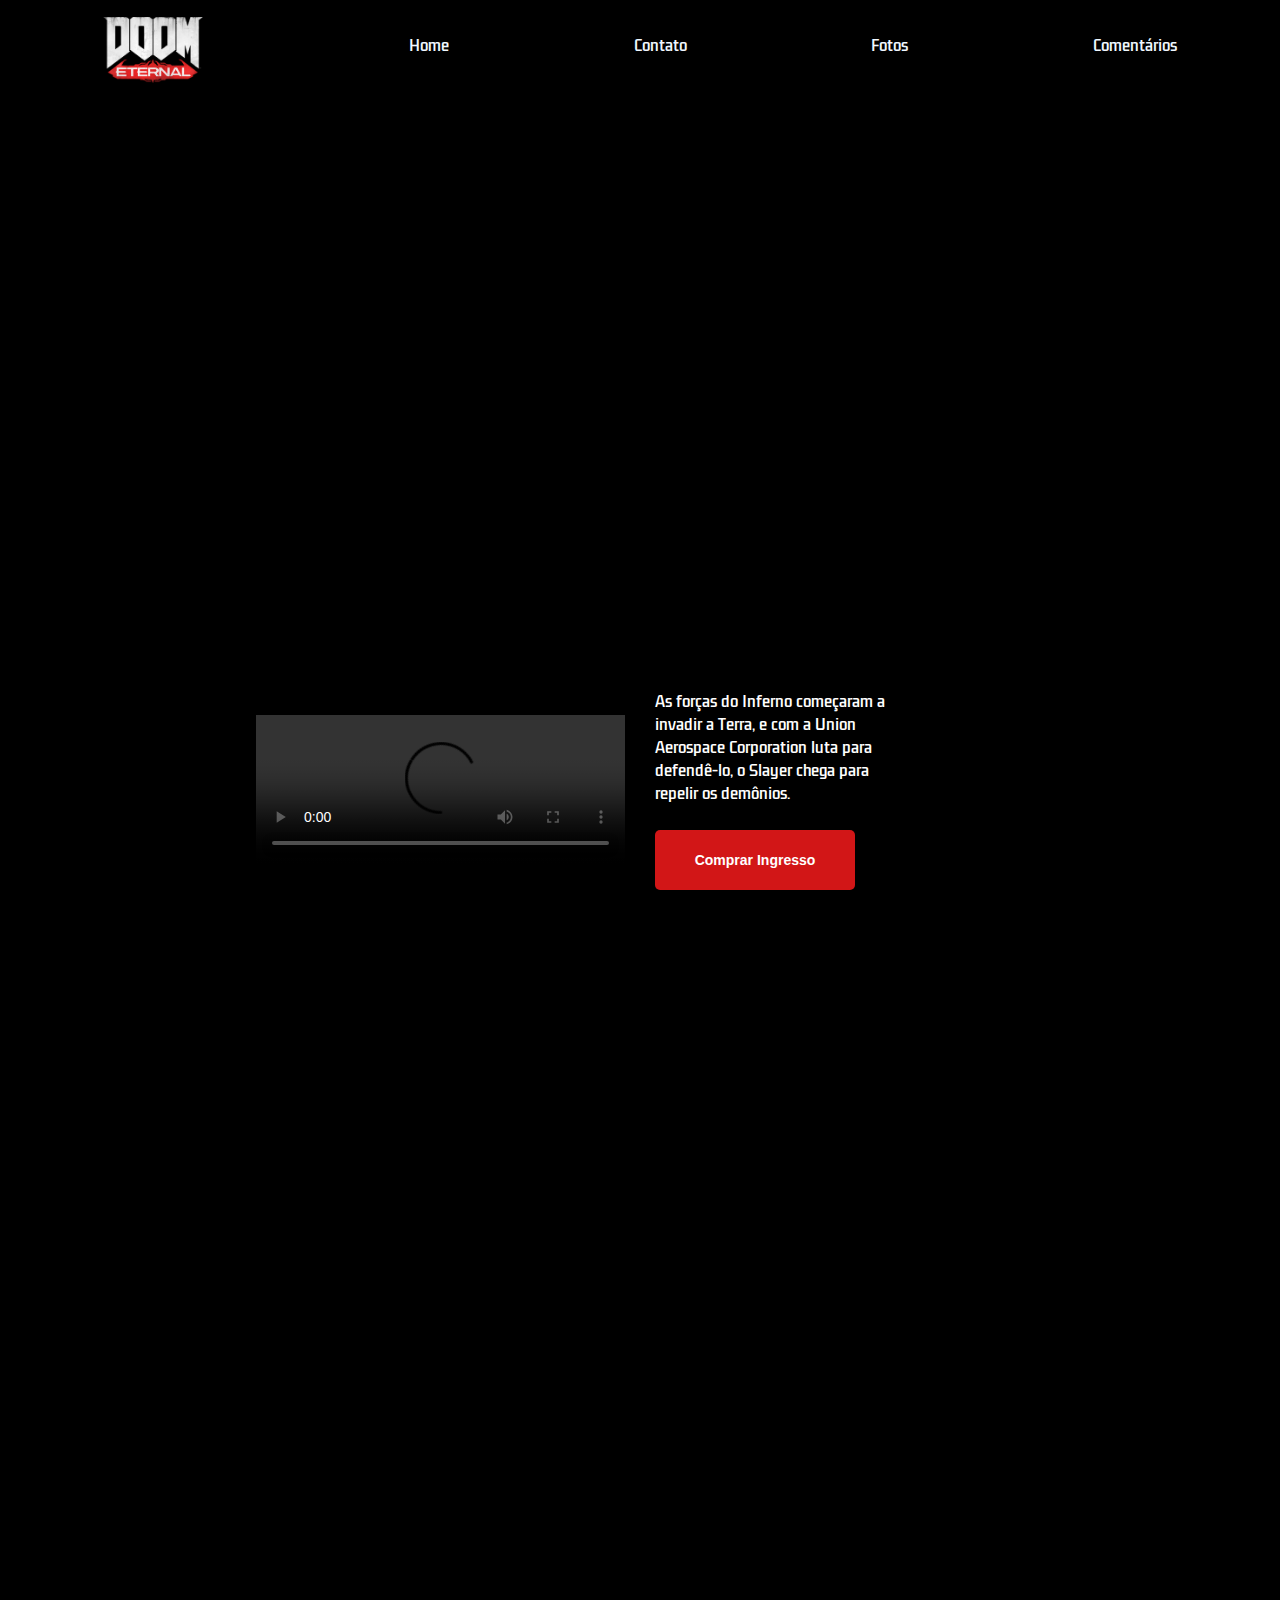
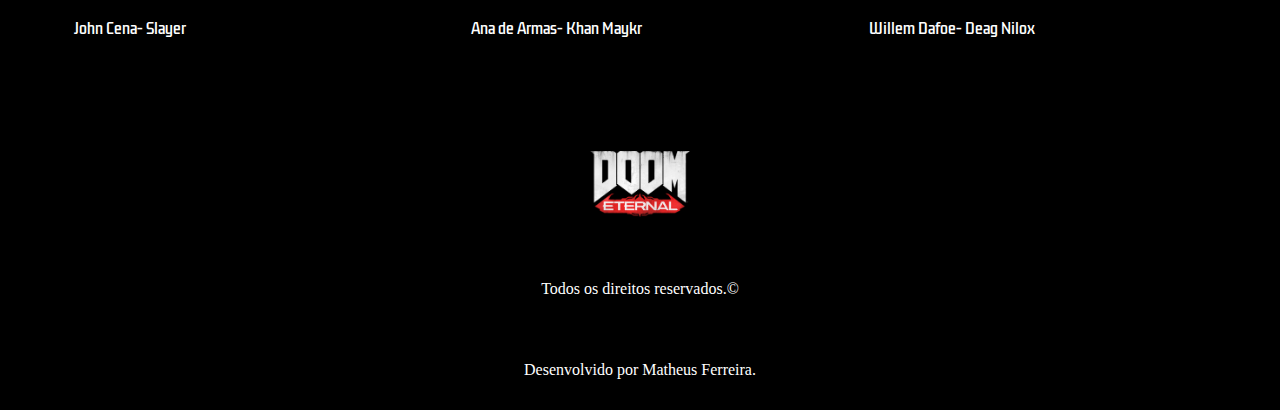
==== index.html @ f4517a93 "first commit" ====
<!DOCTYPE html>
<html lang="en">
    <head>
        <meta charset="UTF-8">
        <meta http-equiv="X-UA-Compatible" content="IE=edge">
        <meta name="viewport" content="width=device-width, initial-scale=1.0">
        <title>DOOM Eternal</title>
        <link rel="stylesheet" href="style.css">
    </head>
    <body>
        <header>
            <img id="logo" src="DOOM_logo.png">
            <nav>
                <ul>
                    <a href="index.html">
                        <li>Home</li>
                    </a>
                    <a href="contato.html">
                        <li>Contato</li>
                    </a>
                    <a href="fotos.html">
                        <li>Fotos</li>
                    </a>
                    <a href="comentarios.html">
                        <li>Comentários</li>
                    </a>
                </ul>
            </nav>
        </header>

        <div id="banner"></div>
        <div id="trailer-container">
            <div class="content">
                <video controls class="trailer">
                    <source src="DOOM-trailer.mp4" type="video/mp4">
                    Seu navegador não possui suporte para videos
                </video>
                <div id="sinopse">
                    <p class="description">
                        As forças do Inferno começaram a invadir a Terra, 
                        e com a Union Aerospace Corporation luta para defendê-lo, 
                        o Slayer chega para repelir os demônios.
                    </p>
                    <button class="button">Comprar Ingresso</button>
                </div>
            </div>
        </div>

        <div class="actor-cards-container">
            <div class="cards-content">
                <div class="card banner-1">John Cena- Slayer</div>
                <div class="card banner-2">Ana de Armas- Khan Maykr</div>
                <div class="card banner-3">Willem Dafoe- Deag Nilox</div>
            </div> 

        </div>

        <footer>
            <img style="object-fit: contain;" id="logo" src="DOOM_logo.png">
            <span>Todos os direitos reservados.©</span>
            <span>Desenvolvido por Matheus Ferreira.</span>
            <nav class="footer-navigation">
                <ul class="footer-list">
                    <a href="index.html">
                        <li>Home</li>
                    </a>
                    <a href="contato.html">
                        <li>Contato</li>
                    </a>
                    <a href="fotos.html">
                        <li>Fotos</li>
                    </a>
                    <a href="comentarios.html">
                        <li>Comentários</li>
                    </a>
                </ul>
            </nav>
        </footer>
        
    </body>
</html>
---- style.css ----
/*
HEADER---------------------------------------------------------*/

@import url('https://fonts.googleapis.com/css2?family=Kdam+Thmor+Pro&display=swap');

*{
    margin: 0;
    padding: 0;
    background-color: black;
    list-style: none;
    text-decoration: none;
}

header{
    height: 90px;
    display: flex;
    justify-content: space-around;
    align-items: center;
}

nav{
    width: 60%;
}

ul{
    display: flex;
    width: 100%;
    justify-content: space-between;
}

li{
    list-style: none;
    color: aliceblue;
    cursor: pointer;
    font-size: 15px;
    transition: .5s;
    font-family: 'Kdam Thmor Pro', sans-serif;
}

li:hover{
    color: #D21617;
}

#logo{
    padding-top: 10px;
    width: 100px;
    height: auto;
}

/*
BANNER-----------------------------------------------------------------*/

#banner{
    background-image: url(https://i.imgur.com/McAt7FO.jpeg);
    background-position: 50% 50%;
    background-size: cover;
    width: 100%;
    height: 500px;
}

/*
TRAILER/SINOPSE-------------------------------------------------------*/

#trailer-container{
    width: 100%;
    height: 400px;
    display: flex;
    justify-content: center;
}

.content{
    width: 60%;
    display: flex;
    align-items: center;
    justify-content: space-between;
}

.trailer{
    width: 50%;
}

#sinopse{
    width: 50%;
    display: flex;
    flex-direction: column;
    justify-content: space-between;
    margin-left: 30px;
}

.description{
    color: #fff;
    font-size: 15px;
    font-family: 'Kdam Thmor Pro', sans-serif;
    width: 70%;
}

.button{
    width: 200px;
    height: 60px;
    background-color: #D21617;
    color: #fff;
    padding: 8px 10px;
    border-radius: 5px;
    cursor: pointer;
    transition: .8s;
    font-size: 14px;
    display: flex;
    justify-content: center;
    align-items: center;
    font-weight: bold;
    border: none;
    outline: none;
    margin-top: 25px;
}

.button:hover{
    background-color: #fff;
    color: #000;
}

/*
ACTOR CARDS-----------------------------------------------------------*/

.actor-cards-container{
    width: 100%;
    display: flex;
    justify-content: center;
    margin-top: 50px;
}

.cards-content{
    width: 90%;
    display: grid;
    grid-template-columns: repeat(3, 1fr);
    row-gap: 20px;
    column-gap: 40px;
}

.card{
    width: 100%;
    height: 600px;
    background-size: cover;
    background-position: 50% 50%;
    border-radius: 5px;
    cursor: pointer;
    transition: 1s;
    display: flex;
    flex-direction: column;
    justify-content: flex-end;
    padding: 0 0 20px 10px;
    color: #fff;
    font-size: 14px;
    font-family: 'Kdam Thmor Pro', sans-serif;
}

.card:hover{
    transform: scale(1.02);
}

.banner-1{
    background-image: url(https://cdnb.artstation.com/p/assets/images/images/047/028/517/large/film-bionicx-johncena-2.jpg?1646592306);
}

.banner-2{
    background-image: url(https://pbs.twimg.com/media/E_f61n3WQAE7ZcY.jpg:large);
}

.banner-3{
    background-image: url(https://fanfics.me/images/fandoms_heroes/798-1671280802.jpg);
}

/*
FOOTER-------------------------------------------------------------------*/

footer{
    height: 300px;
    margin-top: 50px;
    display: flex;
    flex-direction: column;
    align-items: center;
    justify-content: space-around;
}

span{
    color: #fff;
}

.footer-navigation{
    display: none;
}

.footer-list{
    display: flex;
    flex-direction: column;
    align-items: center;
}

/*
RESPONSIVO-------------------------------------------------------------*/

@media(max-width: 768px){
    .footer-navigation{
        display: block;
    }

    nav{
        display: none;
    }

    #banner{
        background-position: 40%;
    }

    #trailer-container{
        width: 100%;
        height: 400px;
        margin-top: 20px;
        display: flex;
        flex-direction: column;
    }

    .content{
        width: 95%;
        display: flex;
        flex-direction: column;
    }

    .trailer{
        width: 100%;
    }

    #sinopse{
        width: 95%;
        display: flex;
        flex-direction: column;
        justify-content: space-between;
    }

    .description{
        width: 100%;
    }

    .button{
        width: 100%;
        margin-top: 30px;
    }

    .cards-content{
        grid-template-columns: 1fr;
        margin-top: 150px;
    }

}
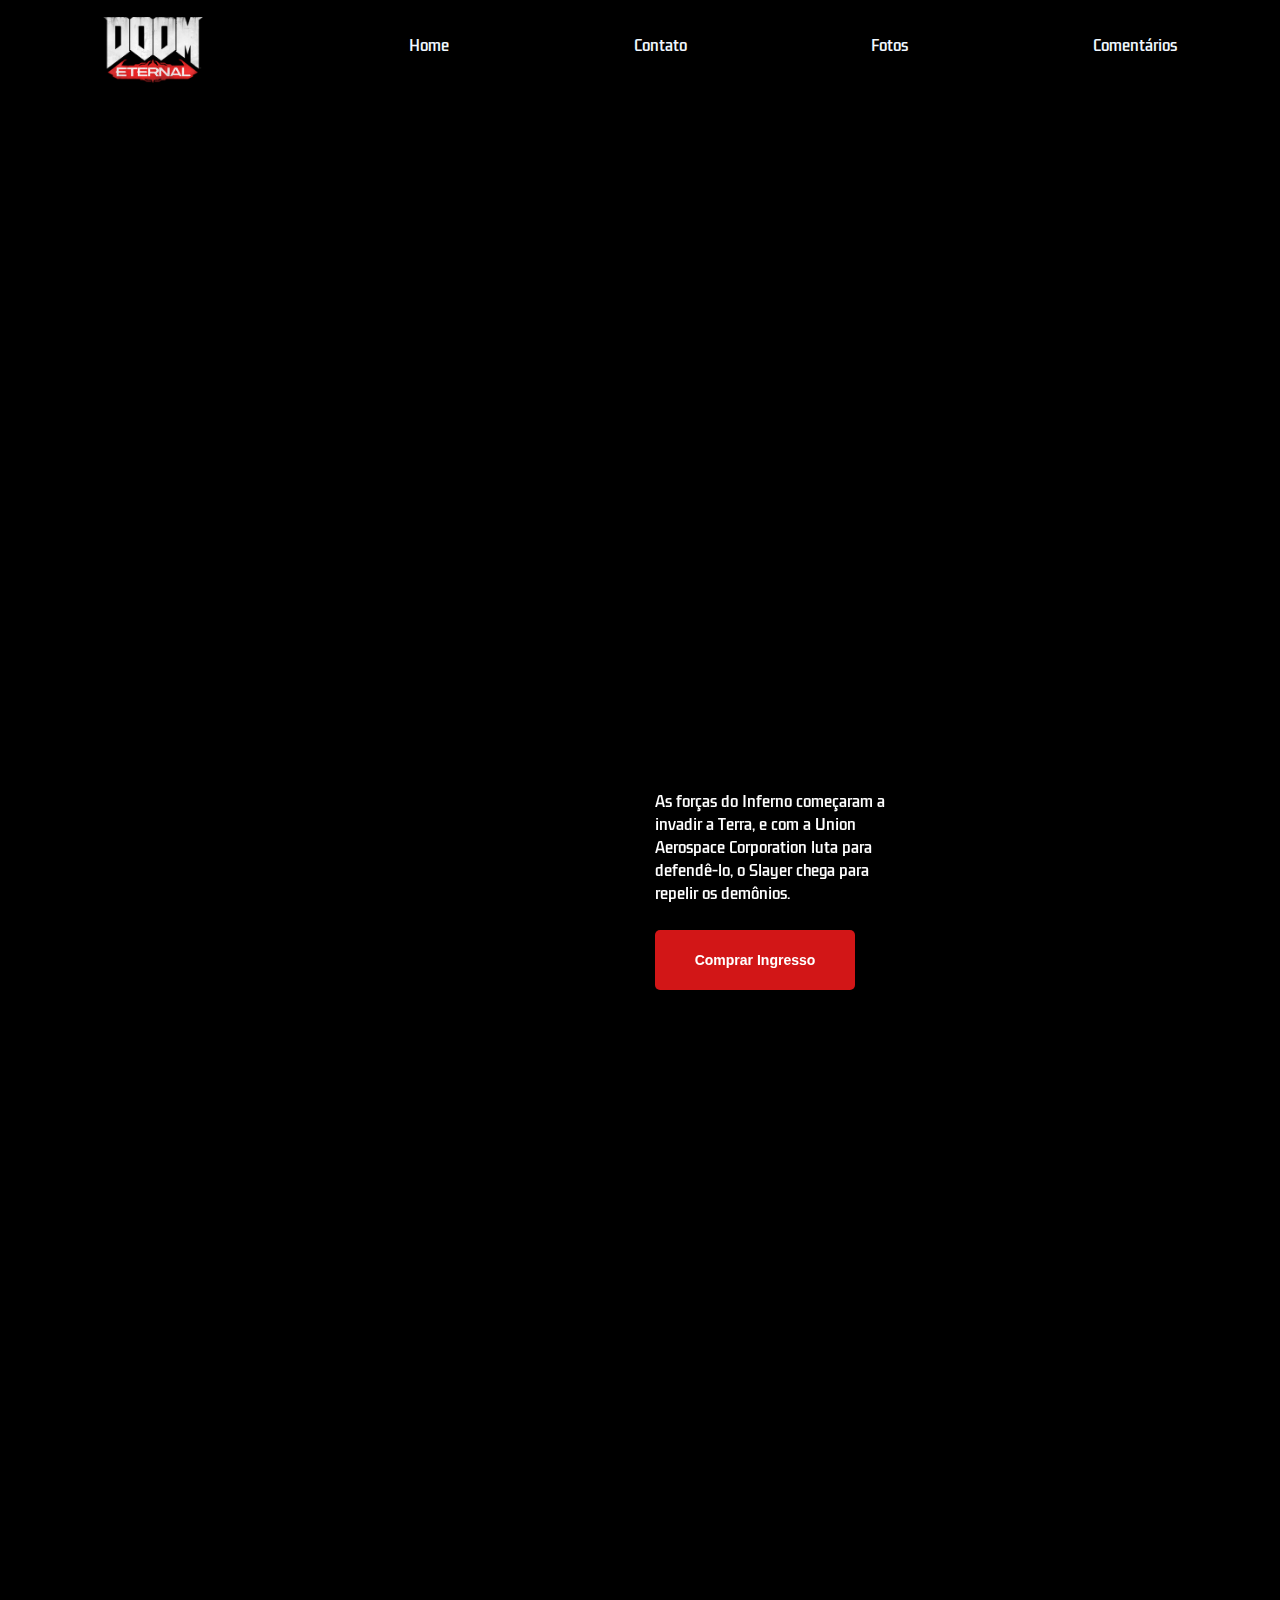
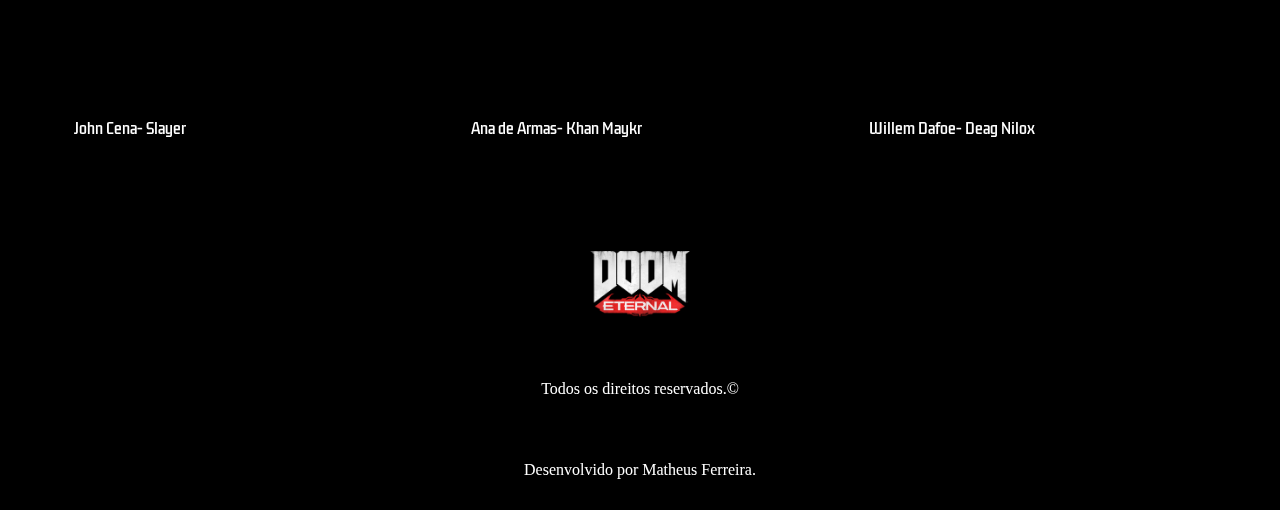
==== commit 57375f4f: "att trlr" ====
--- a/index.html
+++ b/index.html
@@ -31,10 +31,9 @@
         <div id="banner"></div>
         <div id="trailer-container">
             <div class="content">
-                <video controls class="trailer">
-                    <source src="DOOM-trailer.mp4" type="video/mp4">
+                <iframe controls class="trailer" src="https://www.youtube.com/embed/2HOClc6Svg4?si=kDxpOCbRH49K6Tf2" title="YouTube video player" >
                     Seu navegador não possui suporte para videos
-                </video>
+                </iframe>
                 <div id="sinopse">
                     <p class="description">
                         As forças do Inferno começaram a invadir a Terra, 
--- a/style.css
+++ b/style.css
@@ -51,11 +51,11 @@
 BANNER-----------------------------------------------------------------*/
 
 #banner{
-    background-image: url(https://i.imgur.com/McAt7FO.jpeg);
+    background-image: url(DOOM.jpeg);
     background-position: 50% 50%;
     background-size: cover;
     width: 100%;
-    height: 500px;
+    height: 600px;
 }
 
 /*
@@ -77,6 +77,8 @@
 
 .trailer{
     width: 50%;
+    height: 300px;
+    border: none;
 }
 
 #sinopse{
